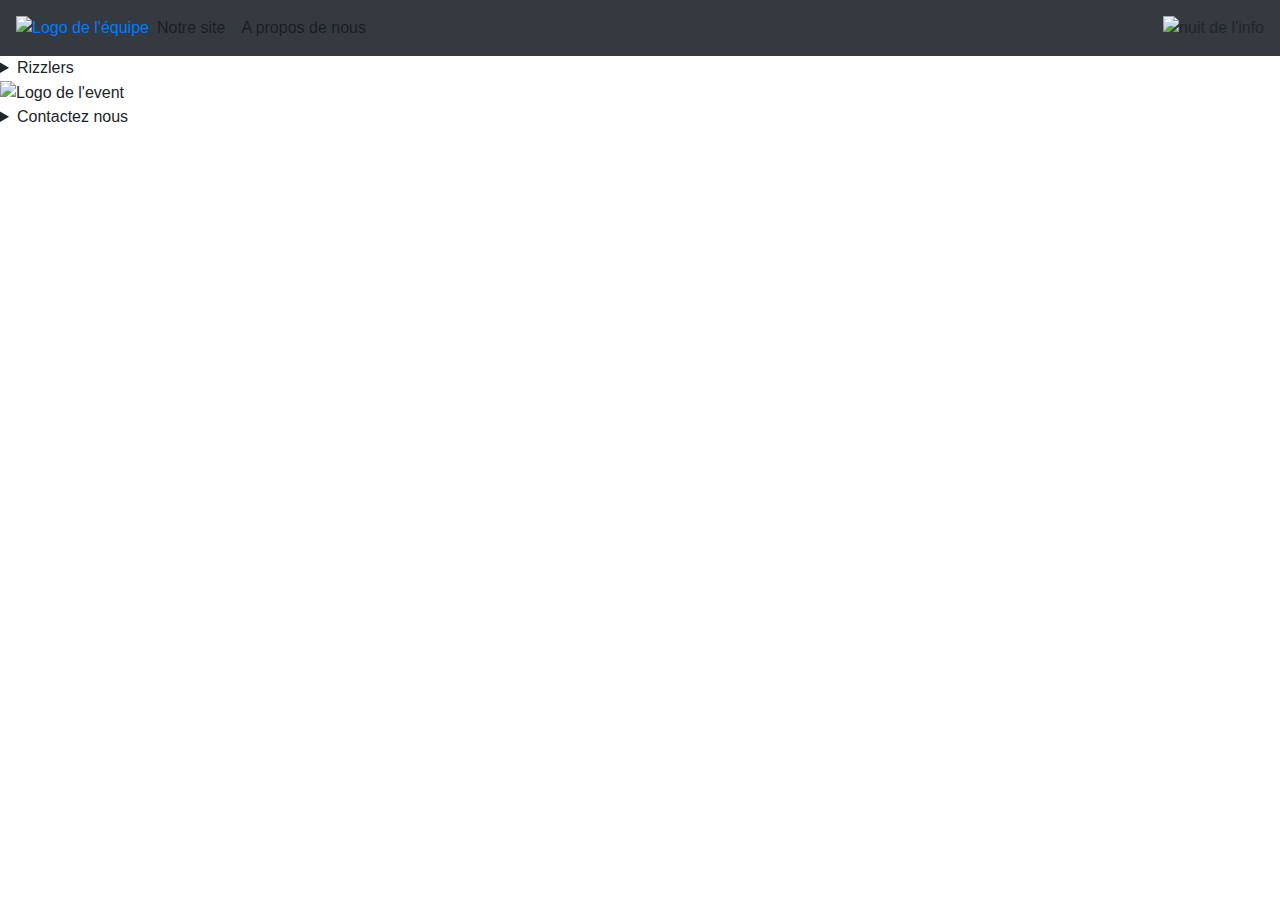
==== Mission principal/accueil.html @ 61c24032 "Create accueil.html" ====
<!DOCTYPE html>
<html lang="en">
<head>
    <meta charset="UTF-8">
    <link rel="stylesheet" href="css.css">
    <title>Accueil</title>
    <link rel="stylesheet" href="https://cdn.jsdelivr.net/npm/bootstrap@4.6.2/dist/css/bootstrap.min.css" >
</head>
<body>
<nav class="navbar navbar-expand-lg navbar-light bg-dark">
    <a href="accueil.html">
        <img class="logo_equipe" src="images/KoroSensei.png" alt="Logo de l'équipe">
    </a>
    <button class="navbar-toggler" type="button" data-toggle="collapse" data-target="#navbarText" aria-controls="navbarText" aria-expanded="false" aria-label="Toggle navigation">
        <span class="navbar-toggler-icon"></span>
    </button>
    <div class="collapse navbar-collapse">
        <ul class="navbar-nav mr-auto">
            <li>
                <a class="nav-link" href="decouverte.html">Notre site</a>
            </li>
            <li>
                <a class="nav-link" href="equipe.html">A propos de nous</a>
            </li>
        </ul>
        <span class="logo_event">
                    <img src="images/nuitdel'info.png" alt="nuit de l'info">
                </span>
    </div>
</nav>


<!-- METTRE LE PROGRAMME ICI -->


<footer>
    <div class="regroupe">
        <div class="equipe">
            <details>
                <summary>Rizzlers</summary>
                <div class="participant">
                    <p>Assia BENMAKHLOUF</p>
                    <p>Ayoub CHIKHI</p>
                    <p>Dorian SERIEYS</p>
                    <p>Aswin SIVASEKARAN</p>
                    <p>Niloy CHANDRA</p>
                    <p>Mohamed BOUYAHIA</p>
                    <p>Inès LADJENEF</p>
                    <p>Mohammed-Yassine ARKHA</p>
                </div>
            </details>
        </div>

        <div class="event">
            <img src="images/logo_event.png" alt="Logo de l'event">
        </div>

        <div class="iut">
            <details>
                <summary>Contactez nous</summary>
                <div class="reseau">
                    <p>Instagram</p>
                    <p>Twitter</p>
                    <p>Discord</p>
                    <p>Facebook</p>
                </div>
            </details>
        </div>
    </div>
</footer>

<script src="https://code.jquery.com/jquery-3.5.1.slim.min.js"></script>
<script src="https://cdn.jsdelivr.net/npm/bootstrap@4.6.2/dist/js/bootstrap.bundle.min.js"></script>
</body>
</html>
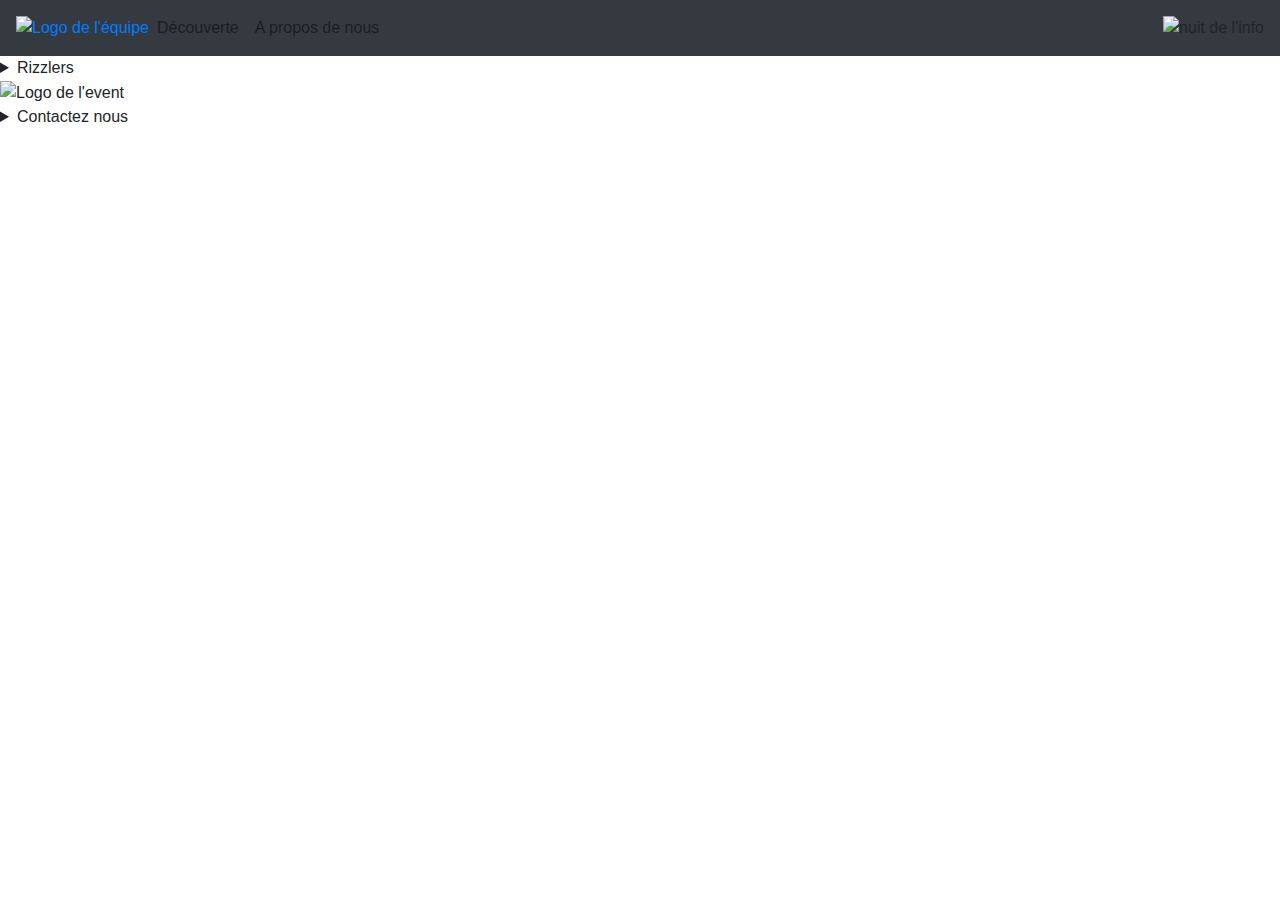
==== commit 83ffaf7f: "Update accueil.html" ====
--- a/Mission principal/accueil.html
+++ b/Mission principal/accueil.html
@@ -17,7 +17,7 @@
     <div class="collapse navbar-collapse">
         <ul class="navbar-nav mr-auto">
             <li>
-                <a class="nav-link" href="decouverte.html">Notre site</a>
+                <a class="nav-link" href="decouverte.html">Découverte</a>
             </li>
             <li>
                 <a class="nav-link" href="equipe.html">A propos de nous</a>
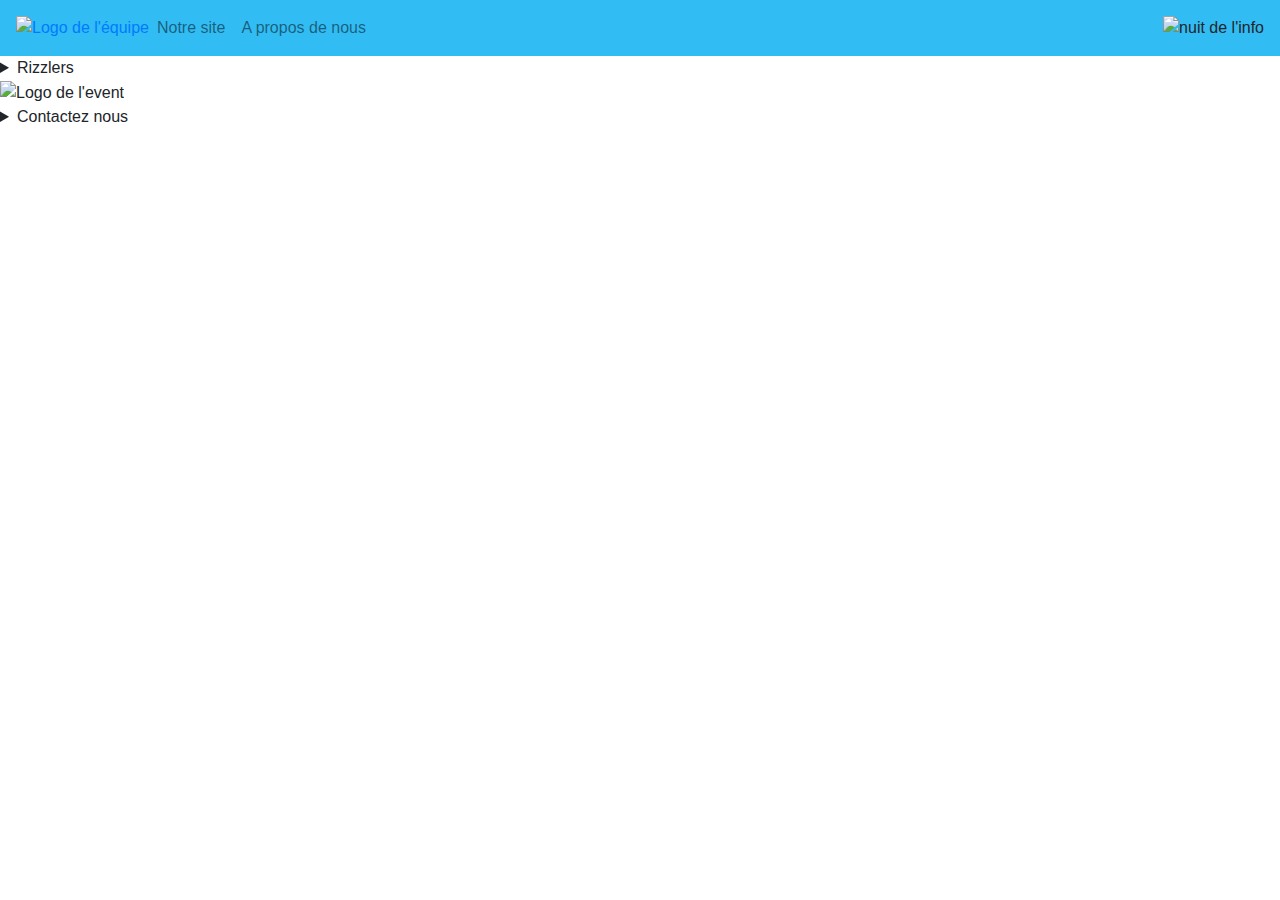
==== commit d88f850d: "Update accueil.html" ====
--- a/Mission principal/accueil.html
+++ b/Mission principal/accueil.html
@@ -7,9 +7,10 @@
     <link rel="stylesheet" href="https://cdn.jsdelivr.net/npm/bootstrap@4.6.2/dist/css/bootstrap.min.css" >
 </head>
 <body>
-<nav class="navbar navbar-expand-lg navbar-light bg-dark">
+<nav class="navbar navbar-expand-lg navbar-light" style="background-color: #32BCF4;">
+
     <a href="accueil.html">
-        <img class="logo_equipe" src="images/KoroSensei.png" alt="Logo de l'équipe">
+        <img class="logo_equipe" src="images/logo_equipe.jpg" alt="Logo de l'équipe">
     </a>
     <button class="navbar-toggler" type="button" data-toggle="collapse" data-target="#navbarText" aria-controls="navbarText" aria-expanded="false" aria-label="Toggle navigation">
         <span class="navbar-toggler-icon"></span>
@@ -17,7 +18,7 @@
     <div class="collapse navbar-collapse">
         <ul class="navbar-nav mr-auto">
             <li>
-                <a class="nav-link" href="decouverte.html">Découverte</a>
+                <a class="nav-link" href="decouverte.html">Notre site</a>
             </li>
             <li>
                 <a class="nav-link" href="equipe.html">A propos de nous</a>
@@ -31,6 +32,17 @@
 
 
 <!-- METTRE LE PROGRAMME ICI -->
+
+
+
+
+
+
+
+
+
+
+
 
 
 <footer>
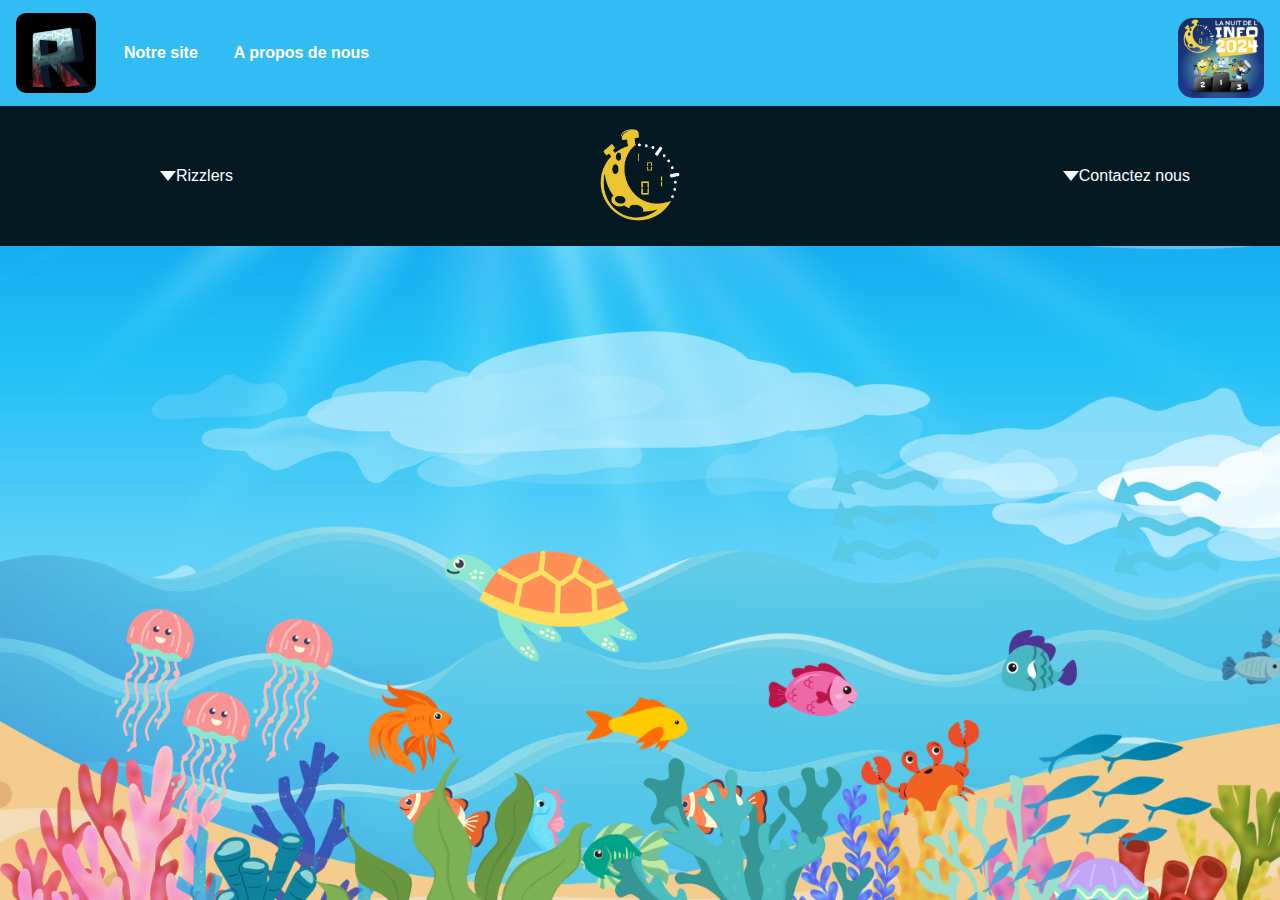
==== commit 4bbaeafb: "Update accueil.html" ====
--- a/Mission principal/accueil.html
+++ b/Mission principal/accueil.html
@@ -8,6 +8,7 @@
 </head>
 <body>
 <nav class="navbar navbar-expand-lg navbar-light" style="background-color: #32BCF4;">
+
 
     <a href="accueil.html">
         <img class="logo_equipe" src="images/logo_equipe.jpg" alt="Logo de l'équipe">
@@ -29,19 +30,6 @@
                 </span>
     </div>
 </nav>
-
-
-<!-- METTRE LE PROGRAMME ICI -->
-
-
-
-
-
-
-
-
-
-
 
 
 
--- a/Mission principal/css.css
+++ b/Mission principal/css.css
@@ -0,0 +1,129 @@
+html, body {
+    margin: 0;
+    padding: 0;
+    height: 100%;
+    background-image: url("images/imageocean.png");
+    background-repeat: no-repeat;
+    background-size: cover;
+}
+
+body {
+    display: flex;
+    flex-direction: column; /* Toujours en colonne */
+}
+
+.main-content {
+    flex-grow: 1; /* Permet d'occuper l'espace restant entre la nav et le footer */
+    padding: 20px; /* Ajoute de l'espace autour du texte */
+    color: black; /* Couleur du texte */
+    text-align: left; /* Texte aligné à gauche */
+}
+
+/* Logo dans la navbar */
+.logo_equipe {
+    height: 80px;
+    border-radius: 10px;
+}
+.navbar-nav .nav-link {
+    color: white !important;
+    font-weight: bold;
+    text-decoration: none;
+    margin-left: 20px; /* Décale chaque lien de 20px à gauche */
+}
+
+/* Logo de l'événement dans la navbar */
+.logo_event img {
+    display: block;
+    margin-top: 10px;
+    height: 80px;
+    width: auto;
+    border-radius: 15px;
+}
+
+.equipe{
+    display: flex;
+}
+
+/* Footer général */
+footer {
+    background-color: #051923;
+    display: flex;
+    justify-content: space-between;
+    padding: 20px;
+}
+.regroupe {
+    display: flex;
+    justify-content: space-between; /* Distribute space between items */
+    align-items: center; /* Align items vertically in the center */
+    gap: 20px; /* Space between items */
+}
+
+.equipe, .event, .iut {
+    display: flex;
+    flex-direction: column; /* Align content in a column within each section */
+    justify-content: center; /* Vertically center the content */
+}
+
+.equipe p{
+    text-align: center;
+    justify-self: center;
+    margin-left: 120px;
+    padding-bottom: -10px;
+    color: white;
+}
+
+.event img{
+    width: 100px;
+    height: 100px;
+    margin-right: -100px;
+}
+details {
+    display: flex;
+    flex-direction: column;
+    align-items: center; /* Centre le contenu horizontalement */
+    justify-content: center; /* Centre le contenu verticalement */
+    color: white;
+}
+
+details > summary {
+    display: inline-flex; /* Aligne flèche et texte horizontalement */
+    align-items: center; /* Aligne flèche et texte verticalement */
+    cursor: pointer;
+    text-align: center; /* Centre le texte */
+    padding: 10px 20px; /* Ajoute un peu de marge autour du rizzler */
+    margin-left: 120px;
+}
+
+details > summary::before {
+    content: ''; /* Pas de texte, seulement un triangle */
+    width: 0;
+    height: 0;
+    border-left: 8px solid transparent;
+    border-right: 8px solid transparent;
+    border-top: 10px solid white;
+}
+
+
+details[open] > summary::before {
+    transform: rotate(90deg); /* Fait tourner la flèche lorsque ouvert */
+    transition: transform 0.3s ease;
+}
+details > *:not(summary) {
+    text-align: center; /* Centre les éléments sous le summary */
+    margin-top: 10px; /* Ajoute un espace entre le summary et le contenu */
+    color: black; /* Couleur du texte */
+    font-size: 18px; /* Taille du texte */
+}
+.reseau p{
+    text-align: center;
+    justify-self: center;
+    margin-left: 120px;
+    padding-bottom: -10px;
+    color: white;
+}
+.iut {
+    display: flex;
+    flex-direction: column;
+    justify-content: center;
+    margin-right: 50px; /* Décale la div IUT vers la gauche */
+}
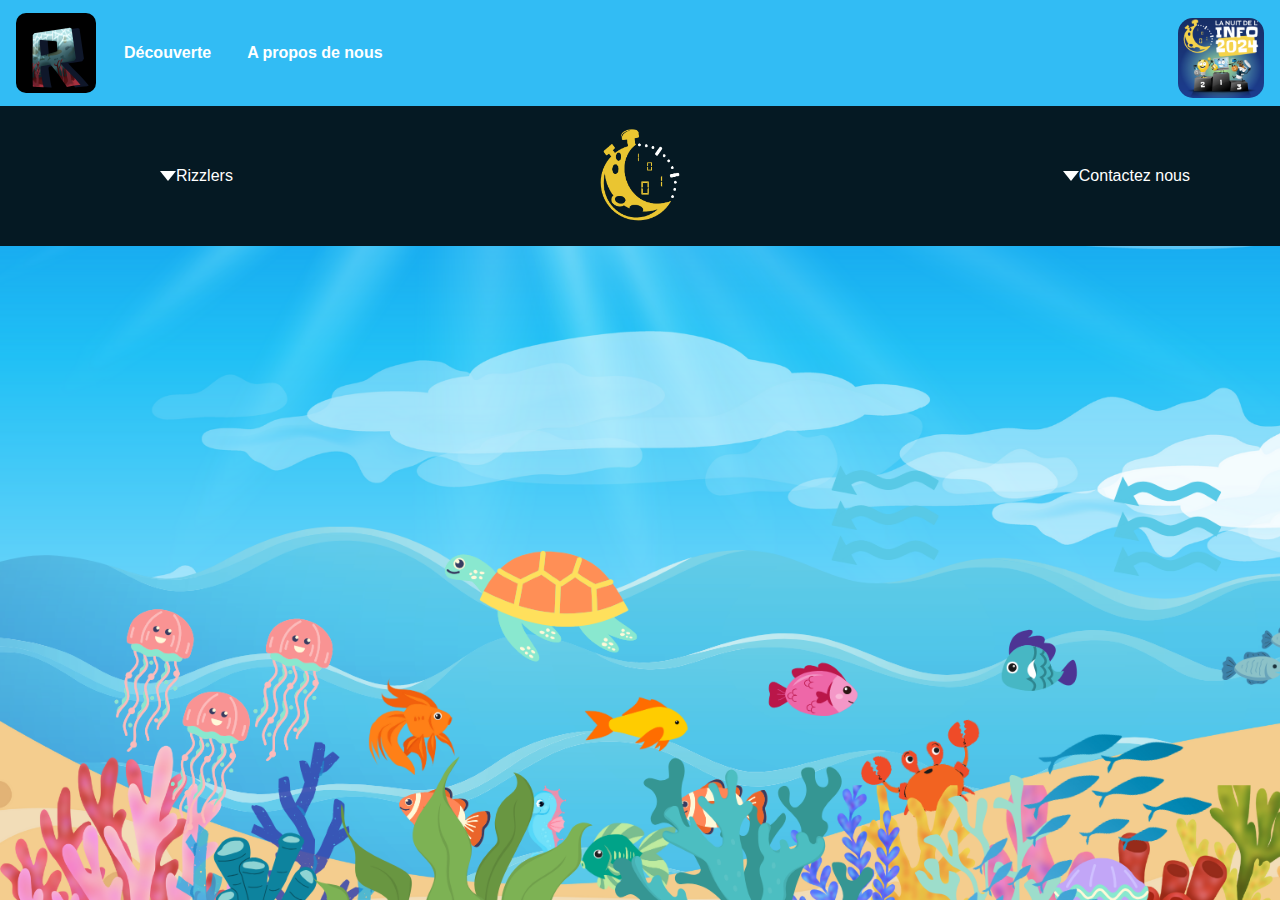
==== commit 113bc014: "Update accueil.html" ====
--- a/Mission principal/accueil.html
+++ b/Mission principal/accueil.html
@@ -19,7 +19,7 @@
     <div class="collapse navbar-collapse">
         <ul class="navbar-nav mr-auto">
             <li>
-                <a class="nav-link" href="decouverte.html">Notre site</a>
+                <a class="nav-link" href="decouverte.html">Découverte</a>
             </li>
             <li>
                 <a class="nav-link" href="equipe.html">A propos de nous</a>
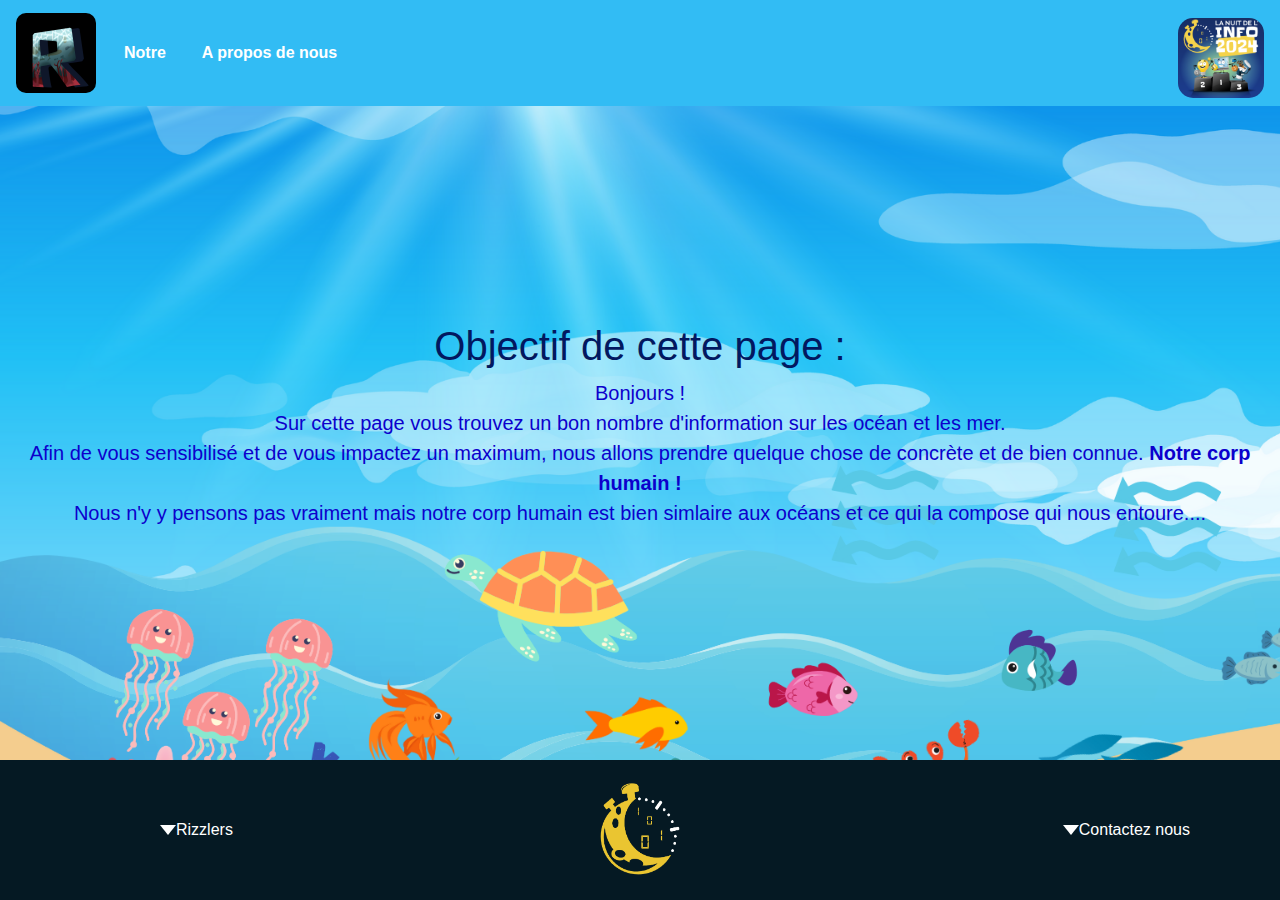
==== commit 92e1feca: "Update accueil.html" ====
--- a/Mission principal/accueil.html
+++ b/Mission principal/accueil.html
@@ -1,14 +1,13 @@
 <!DOCTYPE html>
-<html lang="en">
+<html lang="fr">
 <head>
     <meta charset="UTF-8">
-    <link rel="stylesheet" href="css.css">
+    <link rel="stylesheet" href=style.css>
     <title>Accueil</title>
     <link rel="stylesheet" href="https://cdn.jsdelivr.net/npm/bootstrap@4.6.2/dist/css/bootstrap.min.css" >
 </head>
 <body>
 <nav class="navbar navbar-expand-lg navbar-light" style="background-color: #32BCF4;">
-
 
     <a href="accueil.html">
         <img class="logo_equipe" src="images/logo_equipe.jpg" alt="Logo de l'équipe">
@@ -19,7 +18,7 @@
     <div class="collapse navbar-collapse">
         <ul class="navbar-nav mr-auto">
             <li>
-                <a class="nav-link" href="decouverte.html">Découverte</a>
+                <a class="nav-link" href="decouverte.html">Notre </a>
             </li>
             <li>
                 <a class="nav-link" href="equipe.html">A propos de nous</a>
@@ -30,6 +29,22 @@
                 </span>
     </div>
 </nav>
+
+<div>
+<main>
+    <section class = "main">
+        <h1>Objectif de cette page :</h1>
+        <p>Bonjours ! <br> Sur cette page vous trouvez un bon nombre d'information sur les océan et les mer.
+            <br> Afin de vous sensibilisé et de vous impactez un maximum, nous allons prendre quelque chose de concrète et de bien connue. <b> Notre corp humain !</b>
+        <br> Nous n'y y pensons pas vraiment mais notre corp humain est bien simlaire aux océans et ce qui la compose qui nous entoure....
+        </p>
+    </section>
+</main>
+</div>
+
+
+
+
 
 
 
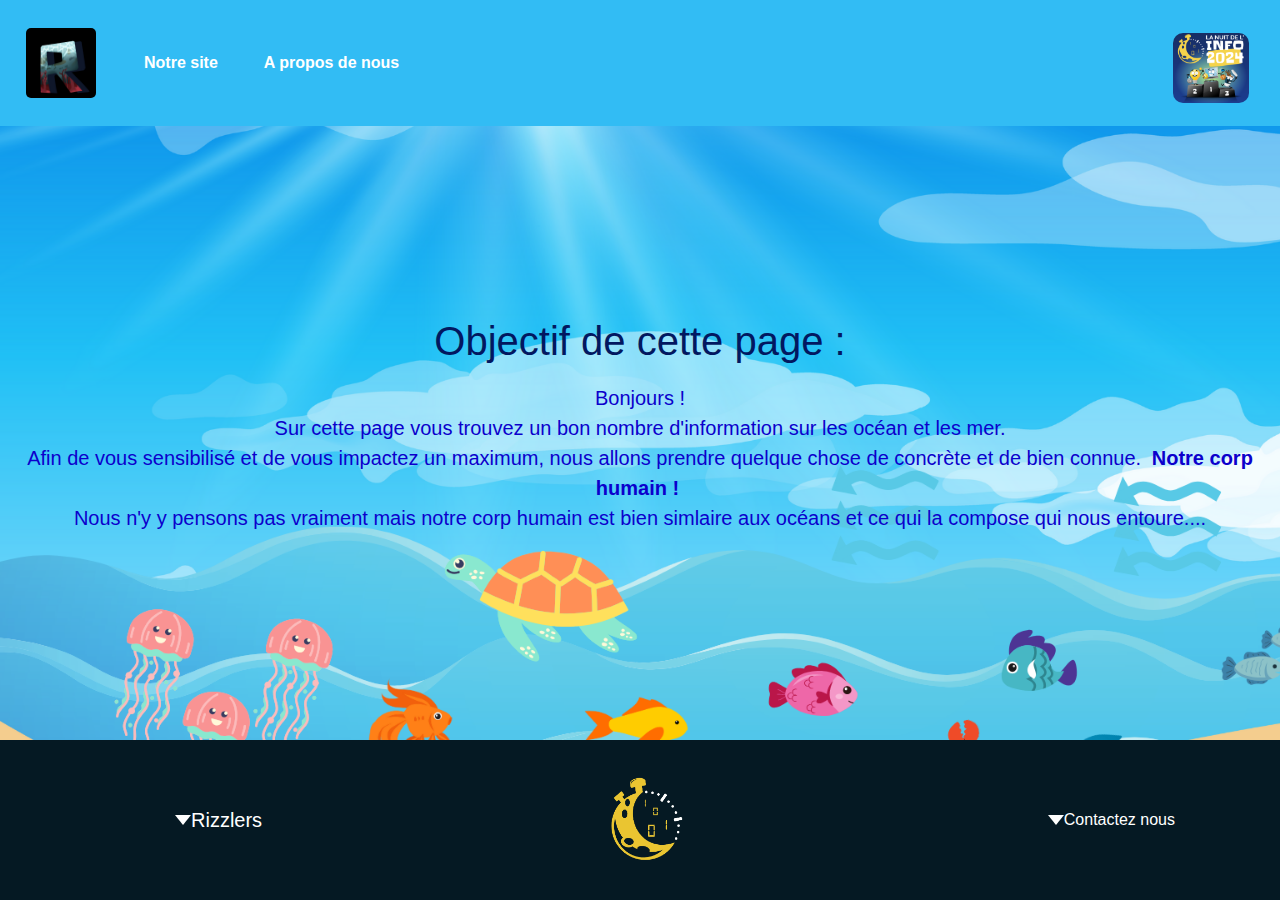
==== commit b4589bfc: "Update accueil.html" ====
--- a/Mission principal/accueil.html
+++ b/Mission principal/accueil.html
@@ -1,13 +1,14 @@
 <!DOCTYPE html>
-<html lang="fr">
+<html lang="en">
 <head>
     <meta charset="UTF-8">
-    <link rel="stylesheet" href=style.css>
+    <link rel="stylesheet" href="style.css">
     <title>Accueil</title>
     <link rel="stylesheet" href="https://cdn.jsdelivr.net/npm/bootstrap@4.6.2/dist/css/bootstrap.min.css" >
 </head>
 <body>
 <nav class="navbar navbar-expand-lg navbar-light" style="background-color: #32BCF4;">
+
 
     <a href="accueil.html">
         <img class="logo_equipe" src="images/logo_equipe.jpg" alt="Logo de l'équipe">
@@ -18,7 +19,7 @@
     <div class="collapse navbar-collapse">
         <ul class="navbar-nav mr-auto">
             <li>
-                <a class="nav-link" href="decouverte.html">Notre </a>
+                <a class="nav-link" href="decouverte.html">Notre site</a>
             </li>
             <li>
                 <a class="nav-link" href="equipe.html">A propos de nous</a>
--- a/Mission principal/style.css
+++ b/Mission principal/style.css
@@ -0,0 +1,193 @@
+html, body {
+    margin: 0;
+    padding: 0;
+    height: 100%; /* Pour que le corps occupe toute la hauteur de la fenêtre */
+    display: flex;
+    flex-direction: column; /* Colonne : contenu suivi du footer */
+}
+
+body {
+    justify-content: space-between; /* Sépare le contenu et le footer */
+    background-image: url("images/imageocean.png");
+    background-repeat: no-repeat;
+    background-size: cover;
+}
+
+/* Logo dans la navbar */
+.logo_equipe {
+    height: 80px;
+    border-radius: 10px;
+}
+.navbar-nav .nav-link {
+    color: white !important;
+    font-weight: bold;
+    text-decoration: none;
+    margin-left: 20px; /* Décale chaque lien de 20px à gauche */
+}
+
+/* Logo de l'événement dans la navbar */
+.logo_event img {
+    display: block;
+    margin-top: 10px;
+    height: 80px;
+    width: auto;
+    border-radius: 15px;
+}
+
+.equipe{
+    display: flex;
+}
+
+/* Footer général */
+footer {
+    background-color: #051923;
+    display: flex;
+    justify-content: space-between;
+    padding: 20px;
+}
+.regroupe {
+    display: flex;
+    justify-content: space-between; /* Distribute space between items */
+    align-items: center; /* Align items vertically in the center */
+    gap: 20px; /* Space between items */
+}
+
+.equipe, .event, .iut {
+    display: flex;
+    flex-direction: column; /* Align content in a column within each section */
+    justify-content: center; /* Vertically center the content */
+}
+
+.equipe p{
+    text-align: center;
+    justify-self: center;
+    margin-left: 120px;
+    padding-bottom: -10px;
+    color: white;
+}
+
+.event img{
+    width: 100px;
+    height: 100px;
+    margin-right: -100px;
+}
+details {
+    display: flex;
+    flex-direction: column;
+    align-items: center; /* Centre le contenu horizontalement */
+    justify-content: center; /* Centre le contenu verticalement */
+    color: white;
+}
+
+details > summary {
+    display: inline-flex; /* Aligne flèche et texte horizontalement */
+    align-items: center; /* Aligne flèche et texte verticalement */
+    cursor: pointer;
+    text-align: center; /* Centre le texte */
+    padding: 10px 20px; /* Ajoute un peu de marge autour du rizzler */
+    margin-left: 120px;
+}
+
+details > summary::before {
+    content: ''; /* Pas de texte, seulement un triangle */
+    width: 0;
+    height: 0;
+    border-left: 8px solid transparent;
+    border-right: 8px solid transparent;
+    border-top: 10px solid white;
+}
+
+
+details[open] > summary::before {
+    transform: rotate(90deg); /* Fait tourner la flèche lorsque ouvert */
+    transition: transform 0.3s ease;
+}
+details > *:not(summary) {
+    text-align: center; /* Centre les éléments sous le summary */
+    margin-top: 10px; /* Ajoute un espace entre le summary et le contenu */
+    color: black; /* Couleur du texte */
+    font-size: 18px; /* Taille du texte */
+}
+.reseau p{
+    text-align: center;
+    justify-self: center;
+    margin-left: 120px;
+    padding-bottom: -10px;
+    color: white;
+}
+.iut {
+    display: flex;
+    flex-direction: column;
+    justify-content: center;
+    margin-right: 50px; /* Décale la div IUT vers la gauche */
+}
+
+
+
+main section h1{
+    font-size: 40px;
+    justify-self: center;
+    color: #021860;
+}
+
+.main {
+    font-size: 20px;
+    justify-self: center;
+    color: #0c00cc;
+    text-align: center;
+}
+
+.equipe {
+    font-size: 20px;
+    justify-self: center;
+    color: #0c00cc;
+    text-align: center;
+}
+
+.image-container {
+    position: relative;
+    display: inline-block;
+    width: 600px;
+    height: auto;
+}
+#mainImage {
+    width: 100%;
+    height: auto;
+    cursor: pointer;
+}
+#overlay {
+    position: absolute;
+    top: 0;
+    left: 0;
+    width: 100%;
+    height: 100%;
+    pointer-events: none;
+}
+.zone {
+    pointer-events: auto;
+    position: absolute;
+    cursor: pointer;
+    background: rgba(255, 255, 255, 0.3);
+    border: 2px solid rgba(0, 0, 0, 0.5);
+    opacity: 0;
+}
+.text-window {
+    display: none;
+    position: absolute;
+    background: rgba(0, 0, 0, 1);
+    color: white;
+    padding: 10px;
+    border-radius: 2px;
+    z-index: 10;
+}
+.text-window #closeBtn {
+    position: absolute;
+    top: 0;
+    right: 10px;
+    cursor: pointer;
+    font-size: 32px;
+}
+
+*{
+    padding: 5px;
+}
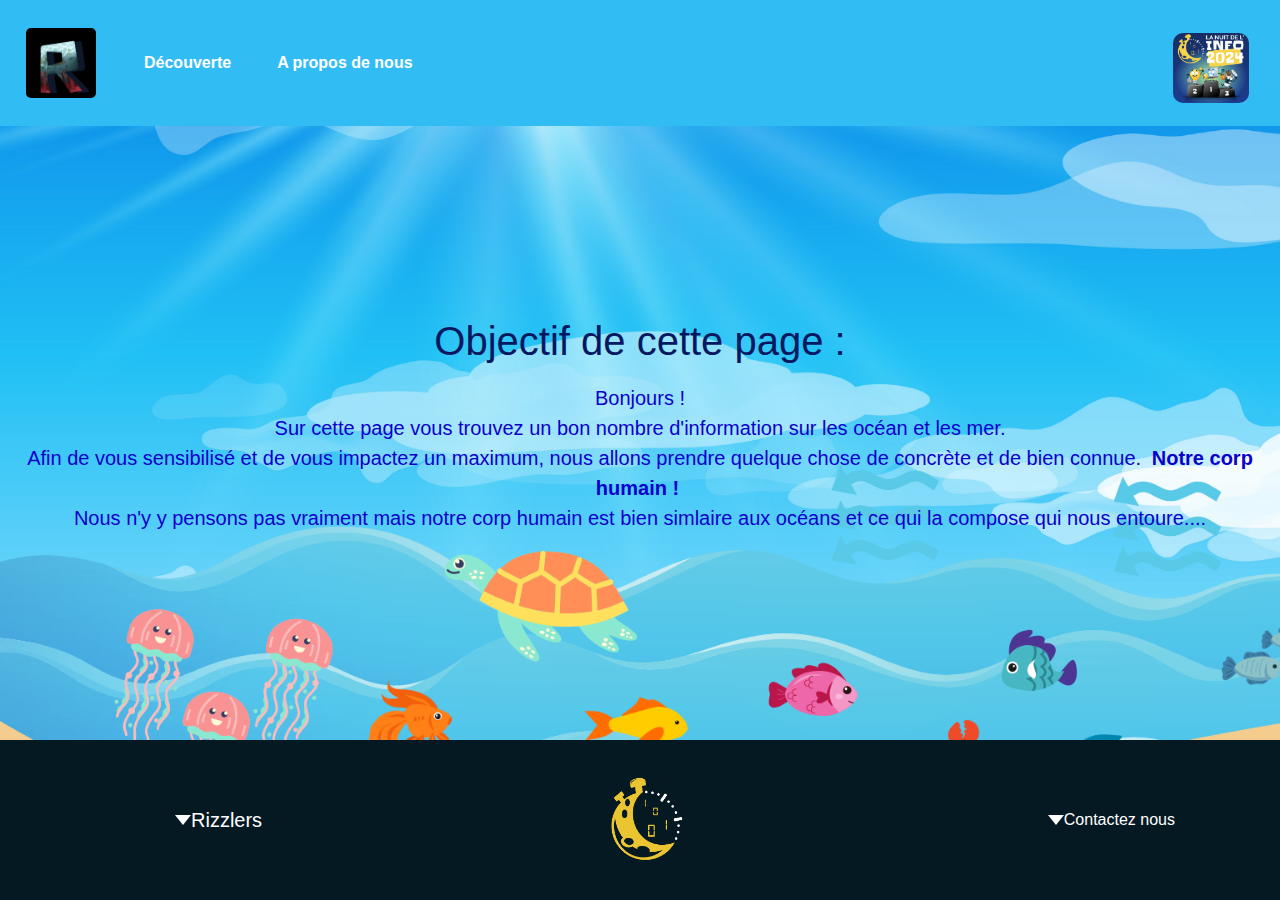
==== commit 29c70538: "Update accueil.html" ====
--- a/Mission principal/accueil.html
+++ b/Mission principal/accueil.html
@@ -19,7 +19,7 @@
     <div class="collapse navbar-collapse">
         <ul class="navbar-nav mr-auto">
             <li>
-                <a class="nav-link" href="decouverte.html">Notre site</a>
+                <a class="nav-link" href="decouverte.html">Découverte</a>
             </li>
             <li>
                 <a class="nav-link" href="equipe.html">A propos de nous</a>
